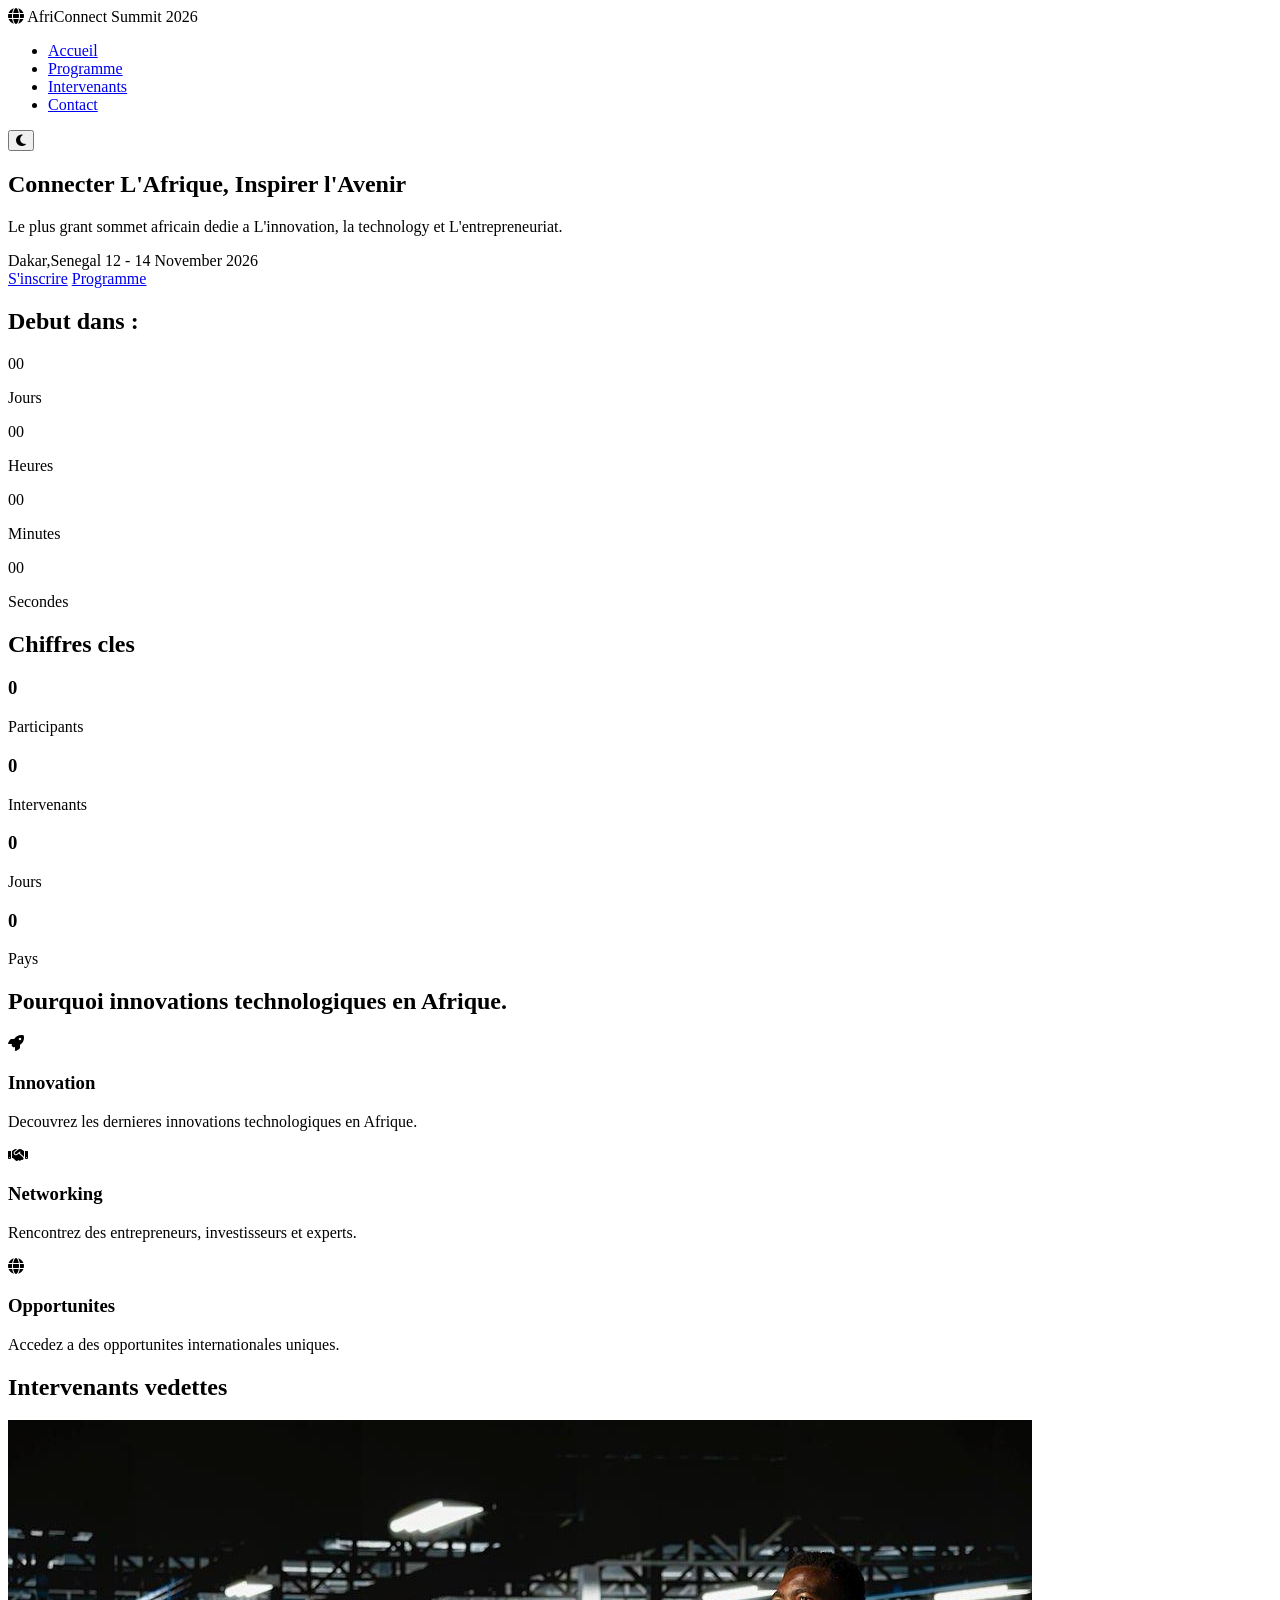
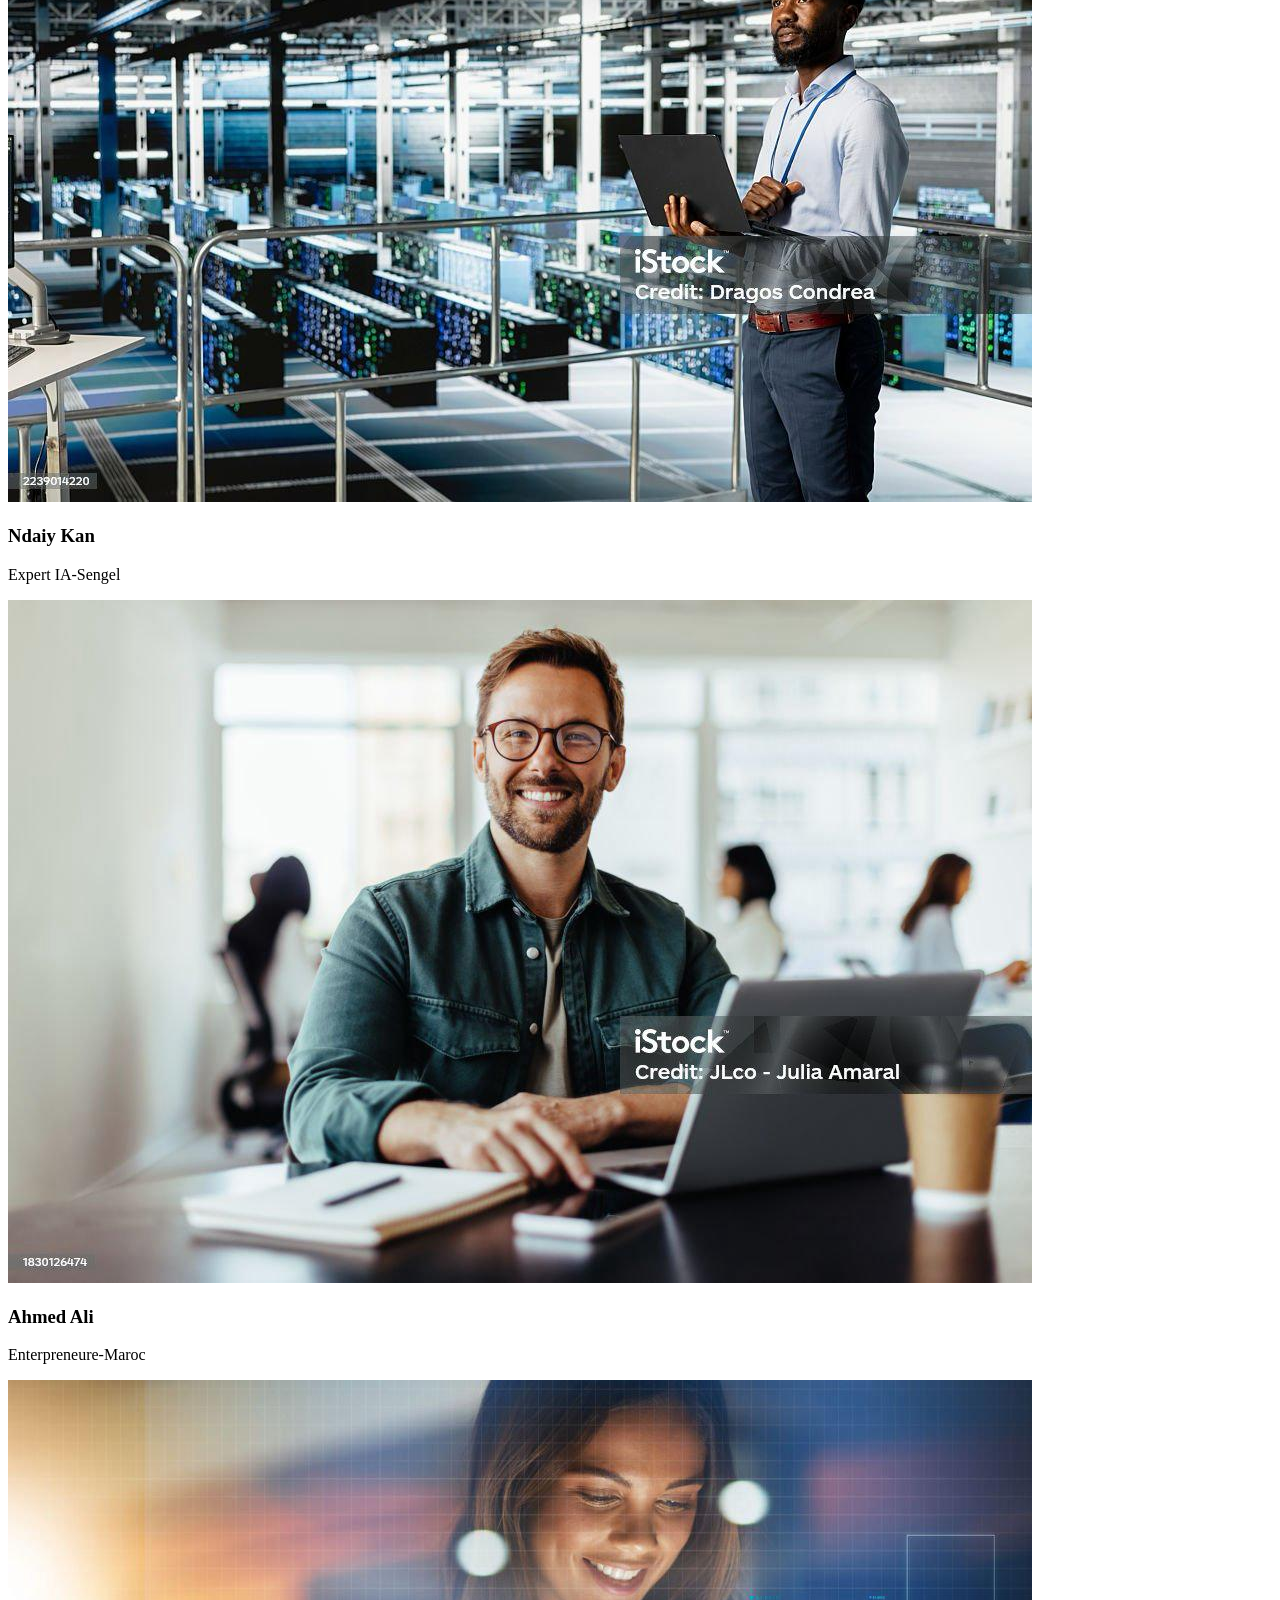
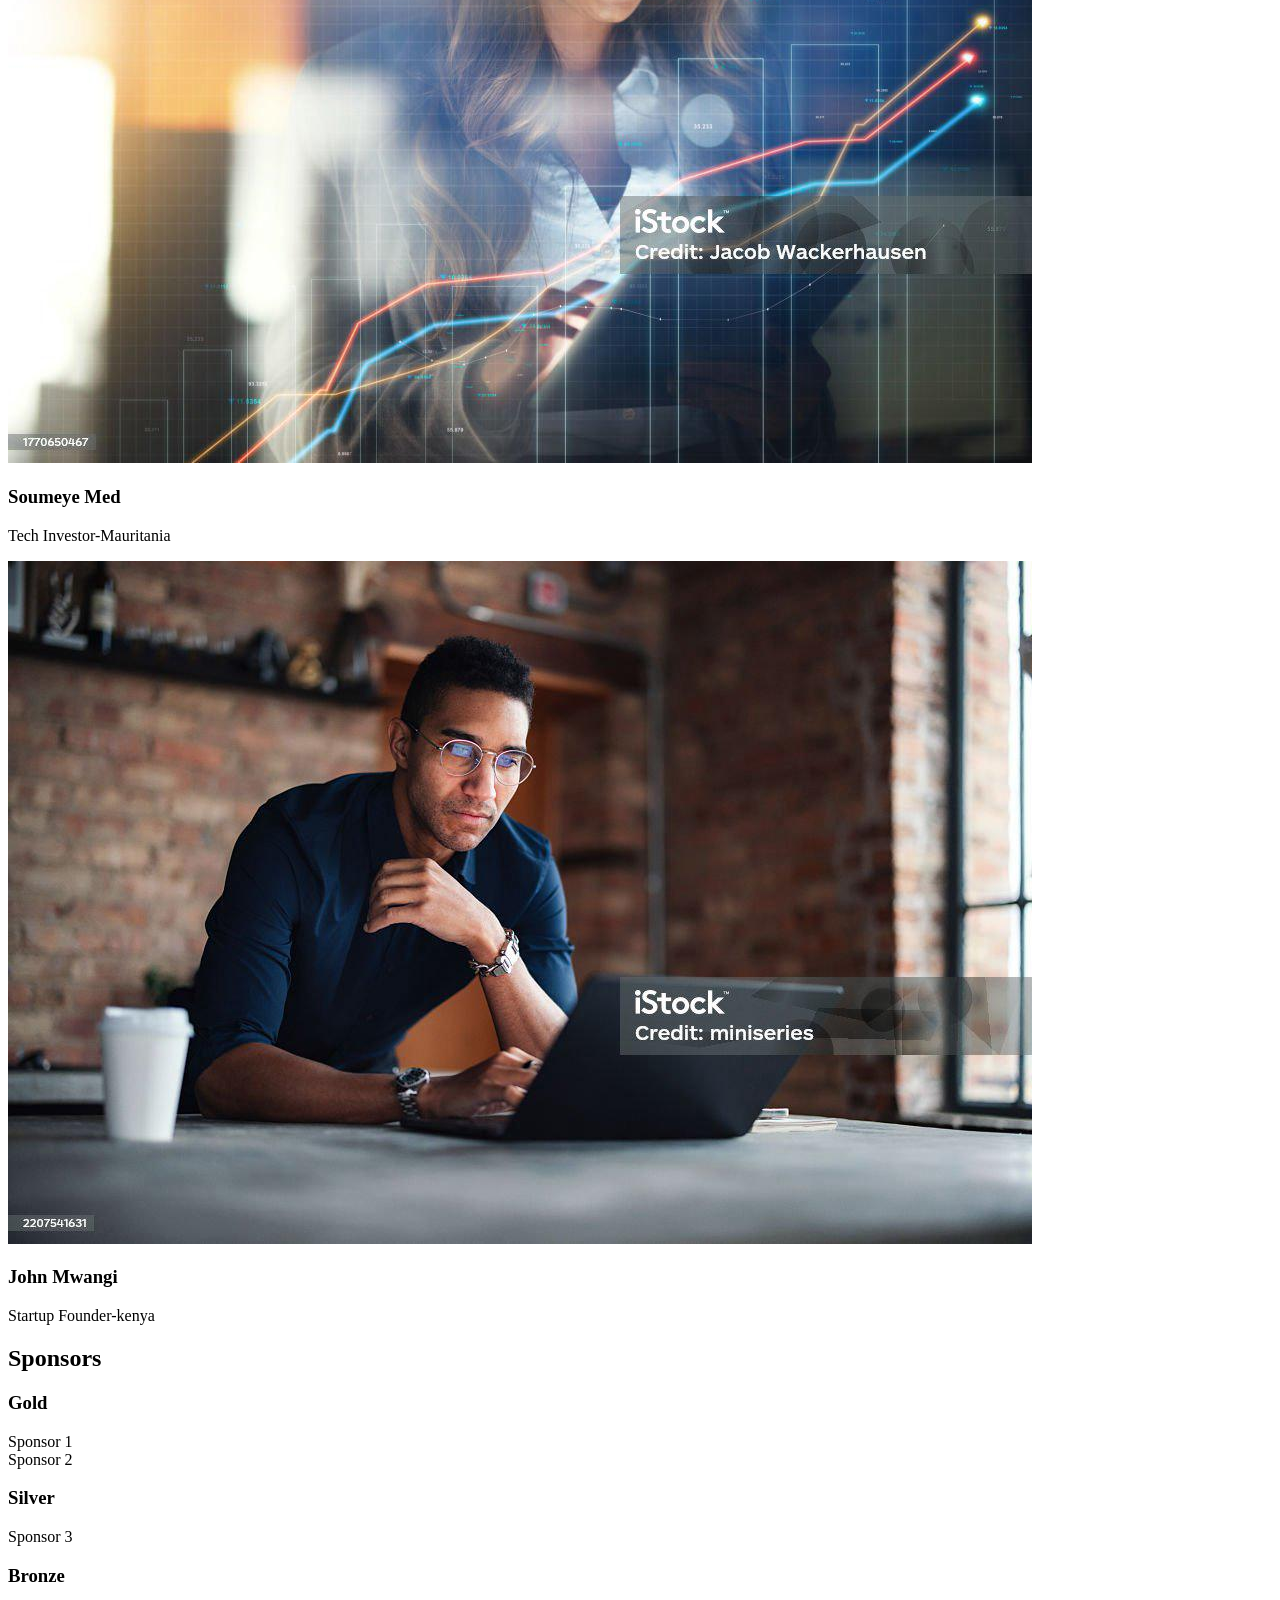
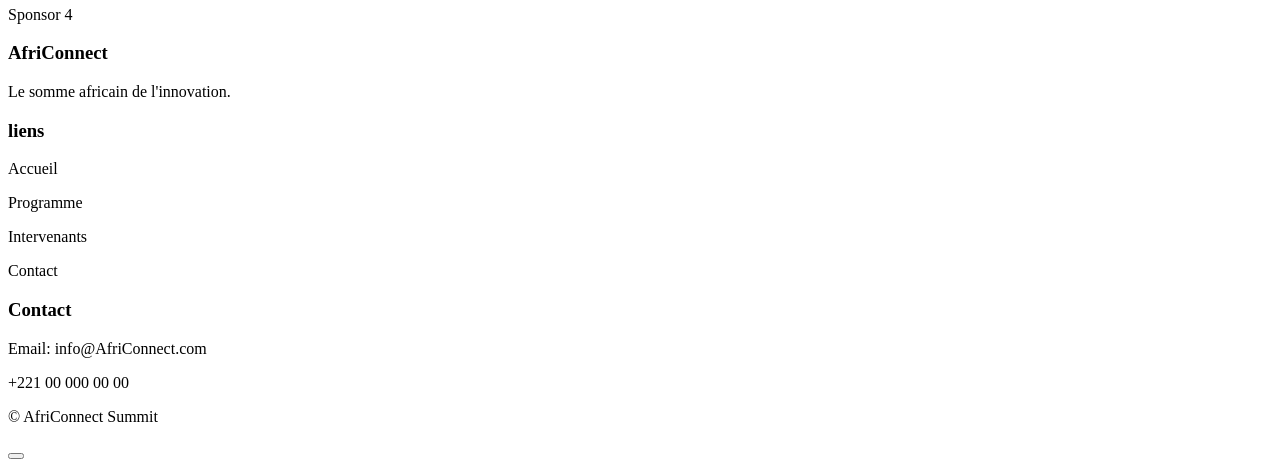
==== index.html @ eec5b4ad "Ajout des structuresH HTML sur les pages" ====
<!DOCTYPE html>
<html lang="en">
<head>
    <meta charset="UTF-8">
    <meta name="viewport" content="width=device-width, initial-scale=1.0">
    <title>AfriConnect Summit 2026</title>

    <link href="https://fonts.googleapis.com/css2?family=Poppins:wght@600&family=Roboto&display=swap" rel="stylesheet">
    <link href="https://cdnjs.cloudflare.com/ajax/libs/font-awesome/6.5.0/css/all.min.css" rel="stylesheet">
    <!-- Votre feuille de style personnelle-->
    <link rel="stylesheet" href="css/style.css">
</head>
<body>
    <header>
        <nav class="navbar">
            <div class="logo">
                <i class="fa-solid fa-globe"></i>
                <span>AfriConnect Summit 2026</span>
            </div>
            <ul class="nav" id="lieu">
                <li><a href="index.html" class="active"> Accueil</a></li>
                <li><a href="programme.html" >Programme</a></li>
                <li><a href="intervenants.html">Intervenants</a></li>
                <li><a href="contact.html" >Contact</a></li>
            </ul>
            <div class="right">
                <button id="theme">
                    <i class="fa-solid fa-moon"></i>
                </button>
                <div class="humberger" id="humberger">
                    <span></span>
                    <span></span>
                    <span></span>
                </div>
            </div>

        </nav>
    </header>
    <section class="hero">
        <div class="heroc">
            <h1>Connecter L'Afrique,
                Inspirer l'Avenir
            </h1>
            <p>
                Le plus grant sommet africain dedie a 
                L'innovation, la technology et 
                L'entrepreneuriat.
            </p>
            <div class="event">
                <span>
                    <i class="fa- solid fa-location-dot"></i>
                    Dakar,Senegal
                </span>
                <span>
                    <i class="fa- solid fa-calendar-days"></i>
                    12 - 14 November 2026
                </span>

            </div>
            <div class="button">
              <a href="contact.html">S'inscrire</a>
              <a href="programme.html">Programme</a>
            </div>
        </div>
        <div class="count">
            <h2>Debut dans :</h2>
            <div class="time">
                <div>
                    <span id="days">00</span>
                    <p>Jours</p>
                </div>
                <div>
                    <span id="hours">00</span>
                    <p>Heures</p>
                </div>
                <div>
                    <span id="minutes">00</span>
                    <p>Minutes</p>
                </div>
                <div>
                    <span id="seconds">00</span>
                    <p>Secondes</p>
                </div>

            </div>

        </div>
    </section>
    <section class="stats">
        <h2>Chiffres cles</h2>
        <div class="stats-grid">
            <div>
                <h3 class="counter" data-target="1200">0</h3>
                <p>Participants</p>
            </div>
            <div>
                <h3 class="counter" data-target="48">0</h3>
                <p>Intervenants</p>
            </div>
            <div>
                <h3 class="counter" data-target="3">0</h3>
                <p>Jours</p>
            </div>
            <div>
                <h3 class="counter" data-target="12">0</h3>
                <p>Pays</p>
            </div>
        </div>
    </section>    
    <section class="pourquoi">
            <h2 class="titre">Pourquoi innovations technologiques en Afrique.</h2>

            <div class="container p">
                <div class="box">
                    <i class="fa-solid fa-rocket"></i>
                    <h3>Innovation</h3>
                    <p>Decouvrez les dernieres innovations technologiques en Afrique.</p>
                </div>
                 <div class="box">
                    <i class="fa-solid fa-handshake"></i>
                    <h3>Networking</h3>
                    <p>Rencontrez des entrepreneurs, investisseurs et experts.</p>
                </div>
                 <div class="box">
                    <i class="fa-solid fa-globe"></i>
                    <h3>Opportunites</h3>
                    <p>Accedez a des opportunites internationales uniques.</p>
                </div>

            </div>

    </section>
    <section class="speakers">
            <h2 class="title">Intervenants vedettes</h2>
            <div class="grid">
                <div class="card">
                    <img src="images/IA Experts.jpeg" alt="IA">
                    <h3>Ndaiy Kan</h3>
                    <p>Expert IA-Sengel</p>
                </div>
                <div class="card">
                    <img src="images/enterpreneur.jpeg" alt="enterpreneur">
                    <h3>Ahmed Ali</h3>
                    <p>Enterpreneure-Maroc</p>
                </div>
                <div class="card">
                    <img src="images/Tech investor. jpeg.jpeg" alt="tech">
                    <h3>Soumeye Med</h3>
                    <p>Tech Investor-Mauritania</p>
                </div>
                <div class="card">
                    <img src="images/Startup founder.jpeg" alt="Startup">
                    <h3>John Mwangi</h3>
                    <p>Startup Founder-kenya</p>
                </div>
            </div>
            <a href="intervenants.html" class="btn"></a>

    </section>
    <section class="sponsors">
        <h2>Sponsors</h2>
        <div class="gold">
            <h3>Gold</h3>
            <div class="sbox">Sponsor 1</div>
            <div class="sbox">Sponsor 2</div>
        </div>
        <div class="silver">
            <h3>Silver</h3>
            <div class="sbox">Sponsor 3</div>
        </div>
        <div class="bronze">
            <h3>Bronze</h3>
            <div class="sbox">Sponsor 4</div>
        </div>

    </section>
    <footer class="footer">
        <div class="fContainer">

            <div>
                <h3>AfriConnect</h3>
                <p>Le somme africain de l'innovation.</p>
            </div>

            <div>
                <h3>liens</h3>
                <p>Accueil</p>
                <p>Programme</p>
                <p>Intervenants</p>
                <p>Contact</p>
            </div>
            <div>
                <h3>Contact</h3>
                <p>Email: info@AfriConnect.com</p>
                <p>+221 00 000 00 00</p>
            </div>
        </div>
        <p class="copyright">
             &copy;<span id="year"></span> AfriConnect Summit
        </p>
        <button id="topBtn"></button>

    </footer>

    
    <script src="js/main.js"></script>
</body>
</html>
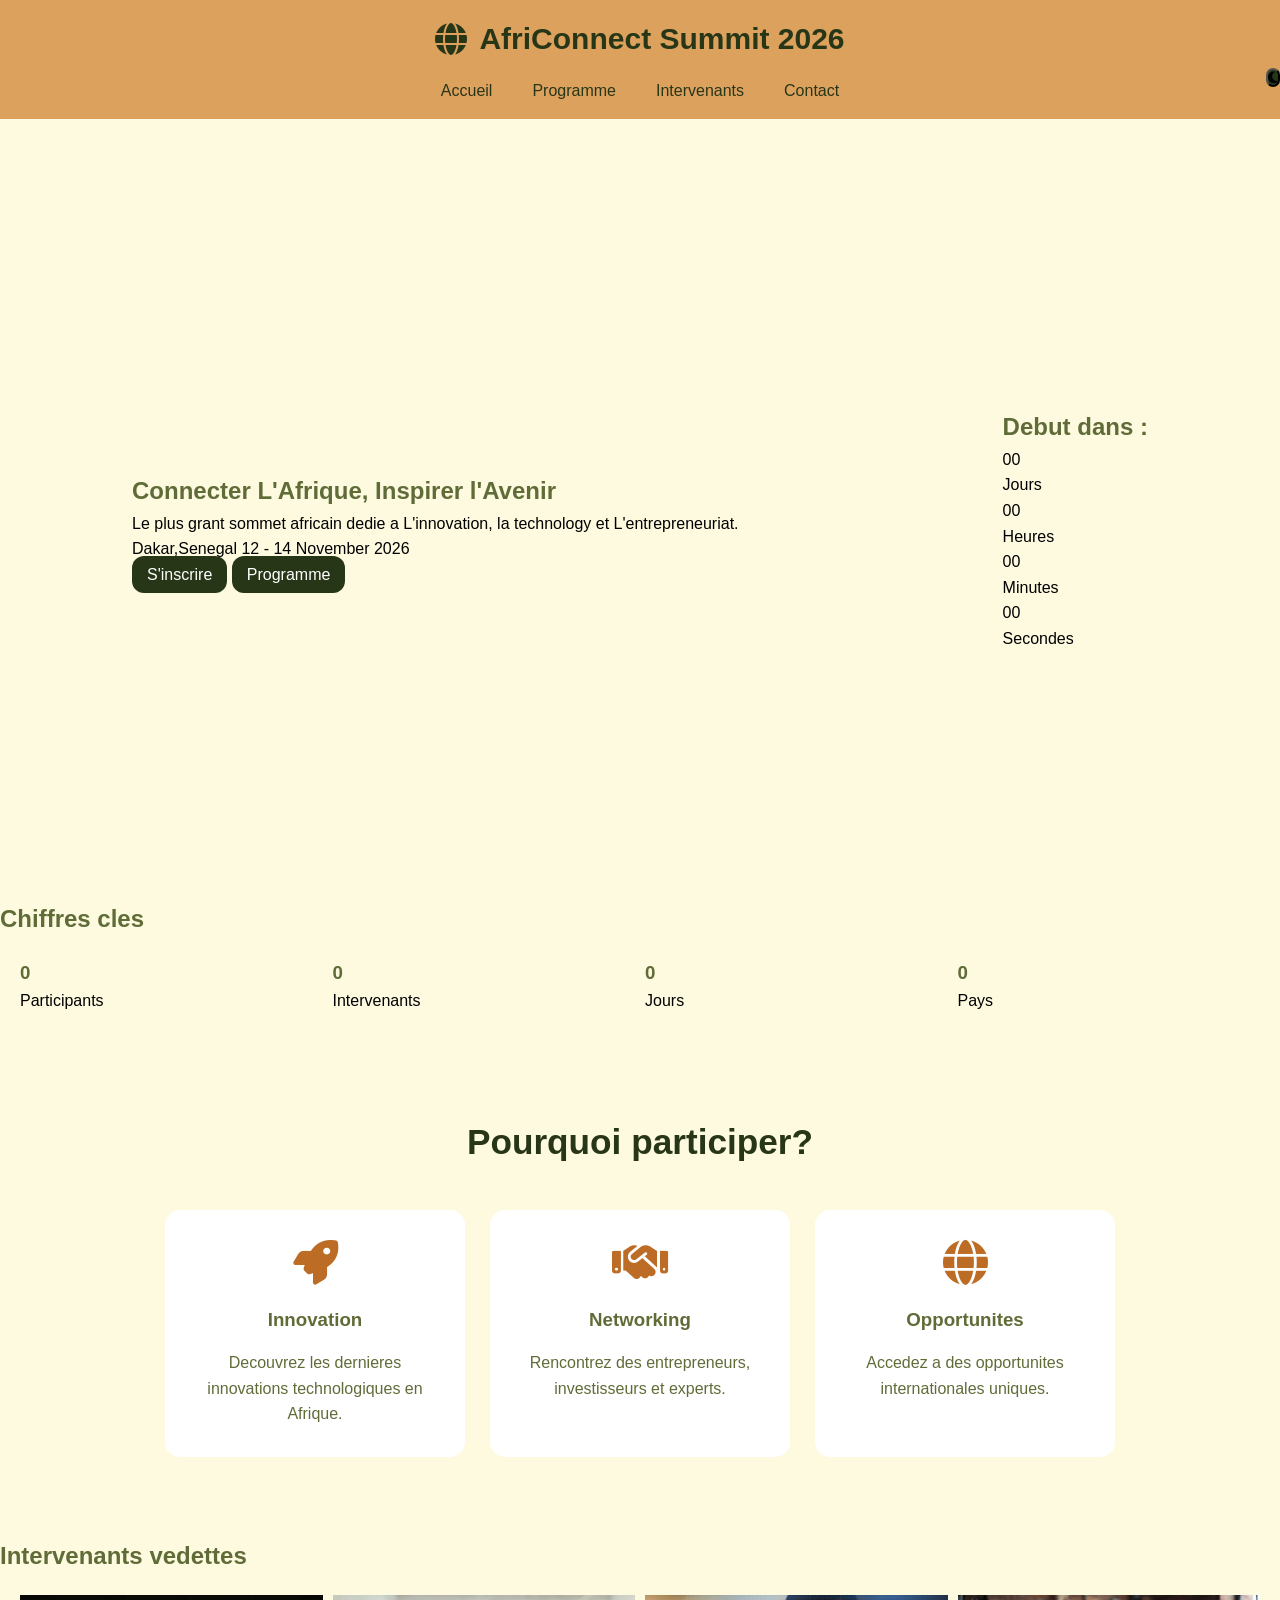
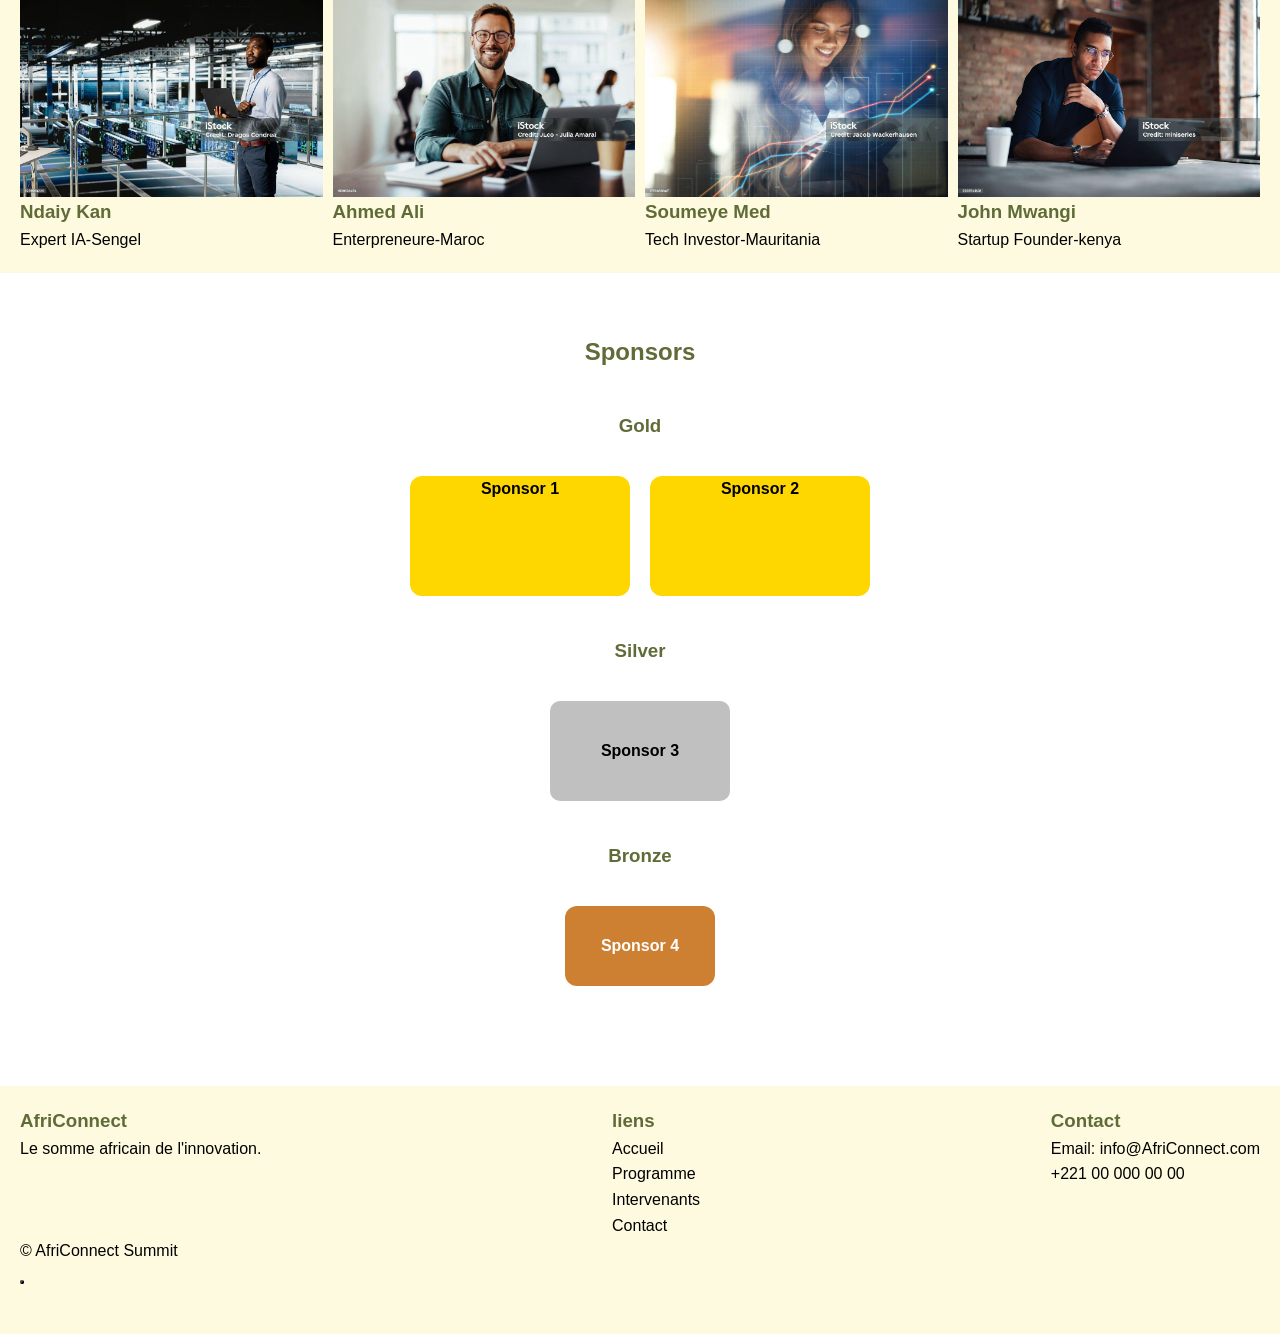
==== commit 6bf2d392: "Ajout CSS , flexbox et CSS grid layout" ====
--- a/index.html
+++ b/index.html
@@ -12,11 +12,11 @@
 </head>
 <body>
     <header>
+        <div class="logo">
+            <i class="fa-solid fa-globe"></i>
+            <span>AfriConnect Summit 2026</span>
+        </div>
         <nav class="navbar">
-            <div class="logo">
-                <i class="fa-solid fa-globe"></i>
-                <span>AfriConnect Summit 2026</span>
-            </div>
             <ul class="nav" id="lieu">
                 <li><a href="index.html" class="active"> Accueil</a></li>
                 <li><a href="programme.html" >Programme</a></li>
@@ -58,8 +58,8 @@
 
             </div>
             <div class="button">
-              <a href="contact.html">S'inscrire</a>
-              <a href="programme.html">Programme</a>
+              <a class="b" href="contact.html">S'inscrire</a>
+              <a class="b" href="programme.html">Programme</a>
             </div>
         </div>
         <div class="count">
@@ -108,9 +108,9 @@
         </div>
     </section>    
     <section class="pourquoi">
-            <h2 class="titre">Pourquoi innovations technologiques en Afrique.</h2>
-
-            <div class="container p">
+            <h2 class="titre">Pourquoi participer?</h2>
+
+            <div class="containerP">
                 <div class="box">
                     <i class="fa-solid fa-rocket"></i>
                     <h3>Innovation</h3>
@@ -131,7 +131,7 @@
 
     </section>
     <section class="speakers">
-            <h2 class="title">Intervenants vedettes</h2>
+            <h2>Intervenants vedettes</h2>
             <div class="grid">
                 <div class="card">
                     <img src="images/IA Experts.jpeg" alt="IA">
--- a/css/style.css
+++ b/css/style.css
@@ -0,0 +1,459 @@
+:root{
+    --primary-color : #606C38;
+    --secondary-color :#283618;
+    --accent-color : #DDA15E;
+    --accent-dark:#BC6C25;
+    --light-color: #FEFAE0;
+    --text-primary: #283618;
+    --text-secondary:#606C38;
+    
+    --title-font: 'Poppins', sans-serif;
+    --body-font:'Roboto', sans-serif;
+
+    --border-radius : 12px;
+    --transition: 0.3s ease;
+
+}
+*{
+    margin: 0;
+    padding: 0;
+    box-sizing: border-box;
+}
+
+body{
+    font-family: var(--body-font);
+    background-color: var(--light-color);
+    line-height: 1.6;
+
+}
+header{
+    top: 0;
+    left: 0;
+    width: 100%;
+    background:var(--accent-color) ;
+    position: fixed;
+    text-align: center;
+    padding: 15px 0;
+    z-index: 1000;
+
+}
+.logo{
+    display: flex;
+    justify-content: center;
+    align-items: center;
+    gap: 12px;
+    font-size: 30px;
+    font-weight: bold;
+    color: var(--secondary-color);
+    margin-bottom: 15px;
+
+}
+.logo i{
+    font-size: 2rem;
+}
+h1,h2,h3,h4{
+    font-family: var(--title-font);
+    color: var(--text-secondary);
+}
+a {
+    text-decoration: none;
+    color: inherit;
+}
+ul {
+    list-style: none;
+}
+img{
+    display: block;
+    max-width: 100%;
+}
+button{
+    cursor: pointer;
+    border-radius: var(--border-radius);
+    background-color: var(--secondary-color);
+    margin-bottom:30px ;
+}
+.navbar{
+    display: flex;
+    align-items: center;
+    justify-content: center;
+    margin-top: 10px;
+    background:var(--accent-color);
+}
+
+.nav{
+    display: flex;
+    justify-content: center;
+    align-items: center;
+    gap:40px;
+    list-style: none;
+    padding: 0px;
+    margin: 0;
+}
+.nav a{
+    text-decoration: none;
+    color: var(--secondary-color);
+    font-weight: 500;
+}
+.right{
+    position: absolute;
+    right: 0;
+}
+.buttonT{
+    margin-bottom: 30px;
+    display: flex;
+    gap: 20px;
+    border-radius: 10px;
+}
+.hero{
+    min-height: 100vh;
+    justify-content: space-around;
+    display: flex;
+    align-items: center;
+    padding-top: 160px;
+    background: var(--light-color);
+}
+.button a{
+    padding: 10px 15px;
+    background: var(--secondary-color);
+    color: white;
+    gap: 20px;
+    text-decoration: none;
+    border-radius: var(--border-radius);
+}
+.b{
+    margin-top: 25px;
+}
+.pourquoi{
+    padding: 80px 10%;
+    text-align: center;
+}
+.pourquoi h2{
+    color: #283618;
+    font-size: 2.2rem;
+    margin-bottom: 40px;
+}
+.pourquoi .containerP{
+    display: flex;
+    justify-content: center;
+    gap: 25px;
+    flex-wrap: nowrap;
+    margin-top: 40px;
+
+}
+.box{
+    width: 300px;
+    padding: 30px;
+    background: white;
+    border-radius: 15px;
+}
+.box i{
+    font-size: 45px;
+    color: var(--accent-dark);
+    margin-bottom: 20px;
+}
+.box h3{
+    margin-bottom: 15px;
+}
+.box p {
+    line-height: 1.6;
+    color:var(--text-secondary);
+}
+.sponsors{
+    padding: 60px 10%;
+    text-align: center;
+    background: white;
+}
+.sponsors h2{
+    margin-bottom: 40px;
+}
+.gold,
+.silver,
+.bronze{
+    display: flex;
+    justify-content: center;
+    align-items: center;
+    gap: 20px;
+    flex-wrap: wrap;
+    margin-bottom: 40px;
+}
+.gold h3, .silver h3, .bronze h3{
+    width: 100%;
+    margin-bottom: 15px;
+}
+.gold .sbox{
+    width: 220px;
+    height: 120px;
+    background-color: gold;
+    display: flex;
+    justify-content: center;
+    align-self: center;
+    border-radius: var(--border-radius);
+    font-weight: bold;
+}
+.silver .sbox{
+    width: 180px;
+    height: 100px;
+    background: silver;
+    display: flex;
+    justify-content: center;
+    align-items: center;
+    border-radius: 10px;
+    font-weight: bold;
+}
+.bronze .sbox{
+    width: 150px;
+    height: 80px;
+    background: #cd7f32;
+    display: flex;
+    justify-content: center;
+    color: white;
+    align-items: center;
+    border-radius: var(--border-radius);
+    font-weight: bold;
+
+}
+.stats-grid{
+    display: grid;
+    grid-template-columns: repeat(4,1fr);
+    gap: 10px;
+    padding: 20px;
+}
+.grid{
+    display: grid;
+    grid-template-columns: repeat(4,1fr);
+    gap: 10px;
+    padding: 20px;
+}
+
+.footer {
+    background-color: var(--light-color);
+    padding: 20px;
+}
+.fContainer {
+    display: flex;
+    justify-content: space-between;
+}
+/*programme*/
+.Hero-I{
+    height: 300px;
+    background-color: var(--light-color);
+    background-size: cover;
+    background-position: center;
+    display: flex;
+    flex-direction: column;
+    justify-content: center;
+    align-items: center;
+    margin-top: 20px;
+}
+.Hero-I h1{
+    font-size: 50px;
+    margin-bottom: 15px;
+}
+.Hero-I a {
+    color: var(--accent-dark);
+    text-decoration: none;
+}
+.Programme{
+    padding: 60px 8%;
+}
+.tabs{
+    display: flex;
+    justify-content: center;
+    gap: 20px;
+    margin: 30px 0;
+}
+.tab{
+    padding: 12px 30px;
+    border: none;
+    cursor: pointer;
+    background: var(--primary-color);
+    border-radius: 25px;
+}
+.tab.active{
+    
+
+}
+.planning.active{
+    display: block;
+}
+
+table{
+    width: 100%;
+    border-collapse: collapse;
+    margin-top: 30px;
+}
+
+th{
+    background-color: var(--accent-dark);
+}
+td,th{
+    padding: 15px;
+    border: 1px solid #ddd;
+    text-align: center;
+}
+.themes{
+    padding: 60px 8%;
+    background: var(--primary-color);
+}
+
+.theme-grid{
+    display: grid;
+    grid-template-columns: repeat(4,1fr);
+    gap: 25px;
+}
+.theme-card{
+    background: white;
+    padding: 30px;
+    text-align: center;
+}
+.icon{
+    font-size: 40px;
+}
+
+/* intevenants*/
+.filter{
+    text-align: center;
+    margin: 40px 0;
+}
+.btn-filtre{
+    padding: 12px 25px;
+    margin: 5px;
+    border:none ;
+    cursor: pointer;
+    border-radius: 20px;
+}
+.btn-filtre{
+    background: var(--primary-color);
+    color: white;
+}
+.intervenants{
+    width: 90%;
+    margin: auto;
+    display: grid;
+    grid-template-columns: repeat(3,1fr);
+    gap: 30px;
+}
+
+.card-intervenant{
+    background: white;
+    text-align: center;
+    padding: 25px;
+    border-radius: 15px;
+}
+.card-intervenant img{
+    width: 120px;
+    height: 120px;
+    border-radius: 50%;
+    object-fit: cover;
+}
+.card-intervenant span{
+    color: var(--accent-dark);
+}
+/* Contact*/
+.contact{
+    padding: 60px 8%;
+}
+.contact-container{
+    display: flex;
+    gap: 40px;
+    align-items: flex-start;
+}
+.form-box,
+.info-box{
+    flex: 1;
+    background-color: var(--primary-color);
+    padding: 30px;
+    border-radius: 15px;
+}
+.form-group{
+    margin-bottom: 20px;
+}
+.form-group label {
+    display: block;
+    margin-bottom: 8px;
+    font-weight: bold;
+}
+.form-group input,
+.form-group select,
+.form-group textarea {
+    width: 100%;
+    padding: 12px;
+    border: 1px solid #ccc;
+    border-radius: 8px;
+    font-size: 15px;
+}
+
+textarea {
+    height: 120px;
+    resize: none;
+}
+.error {
+    color: red;
+    font-size: 13px;
+    display: block;
+    margin-top: 5px;
+}
+
+.form-box button{
+    background: var(--light-color);
+    color: white;
+    border: none;
+    padding: 14px 30px;
+    border-radius: 25px;
+    cursor: pointer;
+    font-size: 16px;
+}
+
+#success {
+    margin-top: 15px;
+    font-weight: bold;
+}
+/* informations*/
+.info-box p{
+    margin: 20px 0;
+    font-size: 16px;
+}
+.info-box i {
+    margin-right: 10px;
+    color: var(--primary-color);
+}
+.faq {
+    padding: 60px 8%;
+}
+.faq h2{
+    text-align: center;
+    margin-bottom: 30px;
+}
+.faq-item{
+    margin-bottom: 15px;
+    border-radius: 10px;
+    overflow: hidden;
+}
+.faq-item input{
+    display: none;
+}
+.faq-item label{
+    display: block;
+    background: var(--light-color);
+    padding: 15px;
+    cursor: pointer;
+}
+.reponse{
+    min-height: 0;
+    overflow: hidden;
+    background: ;
+    padding: 0 15px;
+}
+.reponse p{
+    padding: 15px 0;
+}
+.map{
+    padding: 50px 8%;
+    text-align: center;
+}
+.map iframe{
+    width: 100%;
+    height: 400px;
+    border: 0;
+    border-radius: 15px;
+}
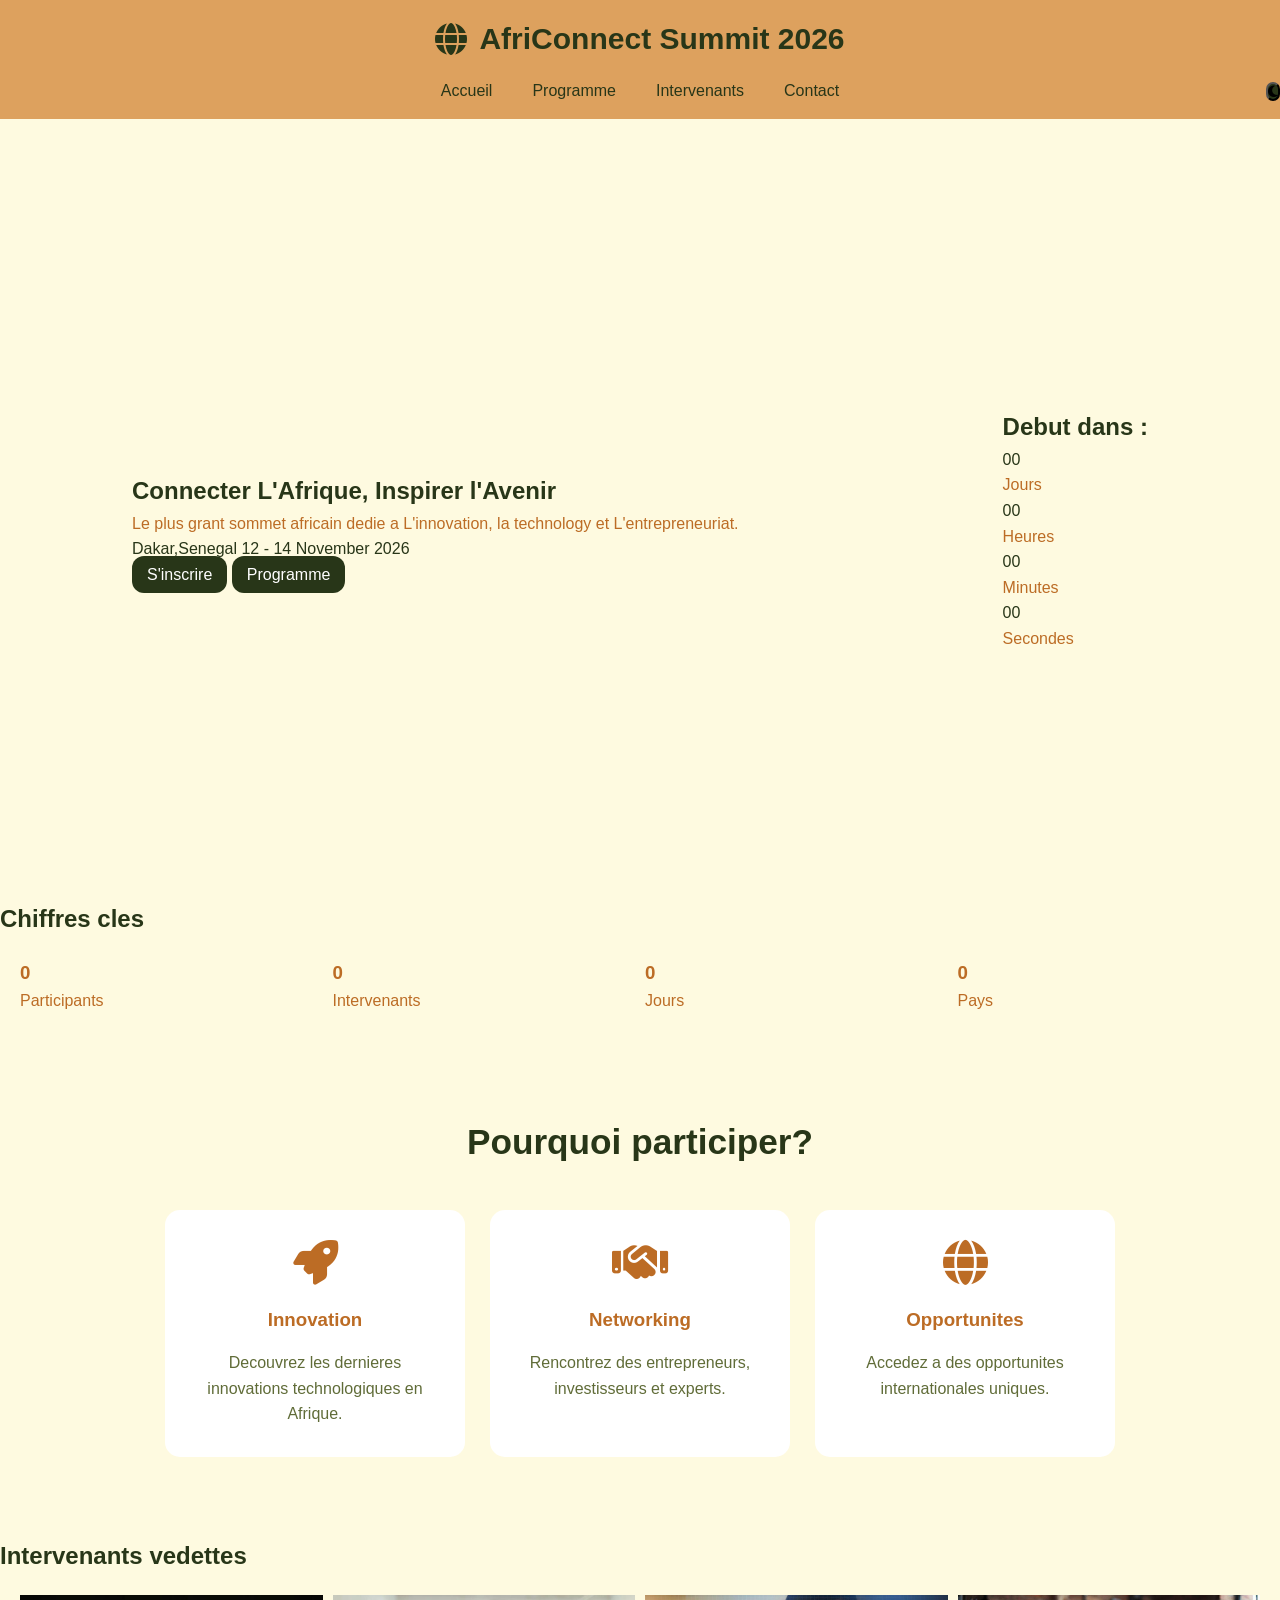
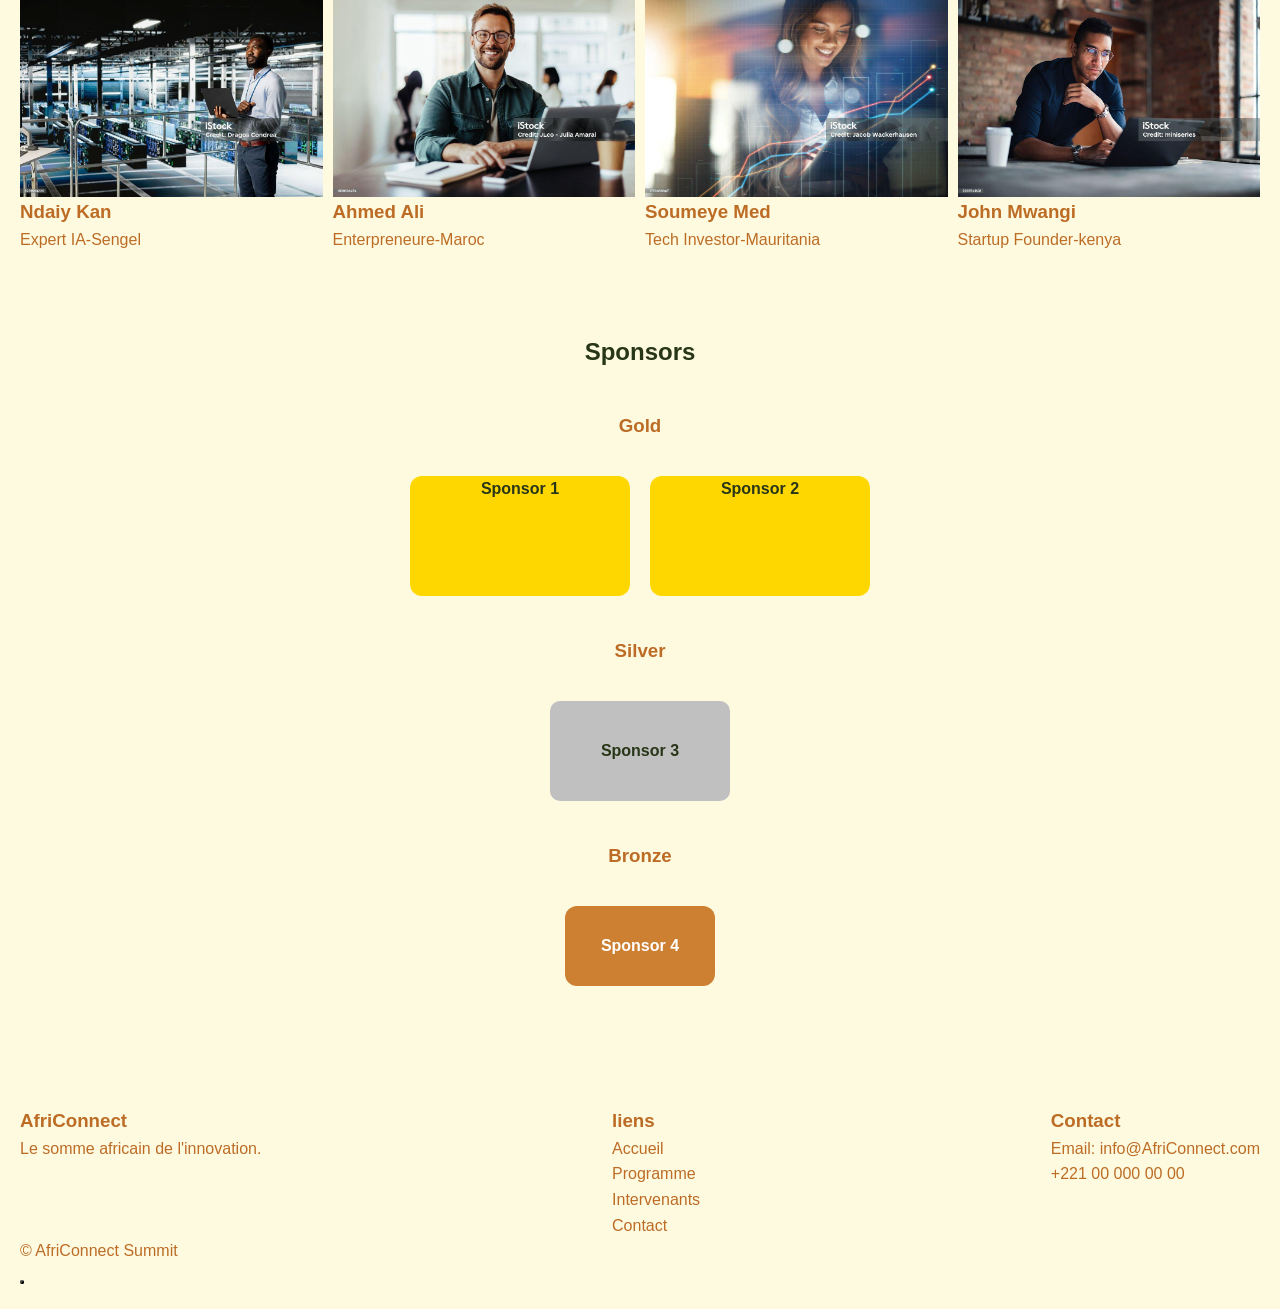
==== commit b39dbd77: "JS: dark/light mode, navbar dynamique, animations(fade-in, slide-in et zoom-in)." ====
--- a/index.html
+++ b/index.html
@@ -36,7 +36,7 @@
 
         </nav>
     </header>
-    <section class="hero">
+    <section class="hero reveal fade-in">
         <div class="heroc">
             <h1>Connecter L'Afrique,
                 Inspirer l'Avenir
@@ -86,7 +86,7 @@
 
         </div>
     </section>
-    <section class="stats">
+    <section class="stats reveal slide-in">
         <h2>Chiffres cles</h2>
         <div class="stats-grid">
             <div>
@@ -203,6 +203,6 @@
     </footer>
 
     
-    <script src="js/main.js"></script>
+    <script src="JS/main.js"></script>
 </body>
 </html>
--- a/css/style.css
+++ b/css/style.css
@@ -6,6 +6,10 @@
     --light-color: #FEFAE0;
     --text-primary: #283618;
     --text-secondary:#606C38;
+    --background-color:#FEFAE0;
+    --text-color:#283618;
+    --card-color:#ffffff;
+    --card-text:#283617;
     
     --title-font: 'Poppins', sans-serif;
     --body-font:'Roboto', sans-serif;
@@ -13,6 +17,12 @@
     --border-radius : 12px;
     --transition: 0.3s ease;
 
+}
+/*dark light*/
+[data-theme="dark"] {
+    --background-color:#1b1b1b;
+    --text-color:#FEFAE0;
+    --card-text:#283617;
 }
 *{
     margin: 0;
@@ -22,7 +32,8 @@
 
 body{
     font-family: var(--body-font);
-    background-color: var(--light-color);
+    background-color: var(--background-color);
+    color: var(--text-color);
     line-height: 1.6;
 
 }
@@ -53,7 +64,7 @@
 }
 h1,h2,h3,h4{
     font-family: var(--title-font);
-    color: var(--text-secondary);
+    color: var(--text-color);
 }
 a {
     text-decoration: none;
@@ -70,7 +81,6 @@
     cursor: pointer;
     border-radius: var(--border-radius);
     background-color: var(--secondary-color);
-    margin-bottom:30px ;
 }
 .navbar{
     display: flex;
@@ -110,7 +120,7 @@
     display: flex;
     align-items: center;
     padding-top: 160px;
-    background: var(--light-color);
+    background: var(--background-color);
 }
 .button a{
     padding: 10px 15px;
@@ -161,7 +171,7 @@
 .sponsors{
     padding: 60px 10%;
     text-align: center;
-    background: white;
+    background: var(--background-color);
 }
 .sponsors h2{
     margin-bottom: 40px;
@@ -226,7 +236,7 @@
 }
 
 .footer {
-    background-color: var(--light-color);
+    background-color: var(--background-color);
     padding: 20px;
 }
 .fContainer {
@@ -235,6 +245,7 @@
 }
 /*programme*/
 .Hero-I{
+    background-image: url("../images/team\ 2\ .jpeg");
     height: 300px;
     background-color: var(--light-color);
     background-size: cover;
@@ -270,9 +281,10 @@
     border-radius: 25px;
 }
 .tab.active{
-    
-
-}
+    background: var(--light-color);
+    color: white;
+}
+
 .planning.active{
     display: block;
 }
@@ -281,19 +293,35 @@
     width: 100%;
     border-collapse: collapse;
     margin-top: 30px;
+    border-radius: 15px;
+    overflow: hidden;
+    box-shadow: 0 10px 25px rgba(0, 0, 0, 0.1);
 }
 
 th{
     background-color: var(--accent-dark);
+}
+td{
+    transition: 0.3s ease;
 }
 td,th{
     padding: 15px;
     border: 1px solid #ddd;
     text-align: center;
 }
+tr{
+    transition: 0.3s ease;
+}
+tr:hover{
+    transform: scale(1.02);
+    box-shadow: 0 5px 15px rgba(0, 0, 0, 0.15);
+}
 .themes{
     padding: 60px 8%;
     background: var(--primary-color);
+}
+tr:last-child td{
+    border-bottom: none;
 }
 
 .theme-grid{
@@ -302,9 +330,10 @@
     gap: 25px;
 }
 .theme-card{
-    background: white;
+    background: var(--card-color);
     padding: 30px;
     text-align: center;
+    border-radius: var(--border-radius);
 }
 .icon{
     font-size: 40px;
@@ -335,10 +364,13 @@
 }
 
 .card-intervenant{
-    background: white;
+    background: var(--card-color);
     text-align: center;
     padding: 25px;
     border-radius: 15px;
+}
+.card-intervenant h3 span p{
+    background-color: var(--card-text);
 }
 .card-intervenant img{
     width: 120px;
@@ -346,7 +378,7 @@
     border-radius: 50%;
     object-fit: cover;
 }
-.card-intervenant span{
+.card-intervenant span, h3,p{
     color: var(--accent-dark);
 }
 /* Contact*/
@@ -396,7 +428,7 @@
 
 .form-box button{
     background: var(--light-color);
-    color: white;
+    color: var(--secondary-color);
     border: none;
     padding: 14px 30px;
     border-radius: 25px;
@@ -434,14 +466,13 @@
 }
 .faq-item label{
     display: block;
-    background: var(--light-color);
+    color: var(--text-color);
     padding: 15px;
     cursor: pointer;
 }
 .reponse{
     min-height: 0;
     overflow: hidden;
-    background: ;
     padding: 0 15px;
 }
 .reponse p{
@@ -456,4 +487,191 @@
     height: 400px;
     border: 0;
     border-radius: 15px;
+}
+/*effect hover*/
+.card,
+.sbox,
+.box,
+.card-intervenant{
+    transition: transform 0.3s ease, box-shadow 0.3s ease;
+}
+
+.card:hover,
+.sbox:hover,
+.box:hover,
+.card-intervenant:hover {
+    transform: translateY(-10px);
+    box-shadow: 0 10px 25px var(--accent-dark);
+}
+.theme-card{
+     transition: transform 0.3s ease, box-shadow 0.3s ease;
+}
+.theme-card:hover{
+    transform: translateY(-10px);
+    box-shadow: 0 10px 25px var(--accent-dark);
+}
+nav a {
+    transition: var(--light-color) 0.3s ease;
+}
+nav a :hover {
+    color: var(--light-color);
+}
+.b,
+button,
+.btn-filtre{
+    transition: 0.3s ease;
+}
+.b:hover,
+button:hover,
+.btn-filtre:hover{
+    background: var(--accent-color);
+    transform: scale(1.05);
+}
+/*responsive design*/
+/*mobile*/
+@media (max-width:768px) {
+    header{
+        flex-direction: column;
+        text-align: center;
+    }
+    nav ul{
+        flex-direction: column;
+        gap: 15px;
+    }
+    .hero h1{
+        font-size:2rem ;
+    }
+    .hero p{
+        font-size: 1rem;
+    }
+    .containerP,
+    .grid,
+    .box,
+    .gold,
+    .silver,
+    .bronze,
+    .speakers,
+    .theme-card{
+        display: flex;
+        flex-direction: column;
+        align-items: center;
+    }
+    .theme-grid{
+        grid-template-columns: 1fr;
+    }
+    .intervenants{
+         grid-template-columns: 2fr;
+    }
+    .box,
+    .card{
+        width: 90%;
+    }
+    .sbox,
+    .grid,
+    .pourquoi{
+        width: 90%;
+    }
+    table{
+        display: block;
+        overflow-x: auto;
+        white-space: nowrap;
+    }
+    .contact-container{
+        flex-direction: column;
+    }
+    img{
+        max-width: 100%;
+        height: auto;
+    }
+}
+/*tablette*/
+@media (min-width: 769px) and (max-width: 1024px) {
+    .grid{
+        grid-template-columns: repeat(2,1fr);
+        gap: 35px;
+    }
+    .card{
+        padding: 20px;
+    }
+    .card img{
+        margin-bottom: 15px;
+    }
+    .gold,
+    .silver,
+    .bronze{
+        display: flex;
+        justify-content: center;
+        gap: 20px;
+        flex-wrap: wrap;
+    }
+    .theme-grid{
+        grid-template-columns: 2fr;
+    }
+    .sbox{
+        width: 250px;
+    }
+    .hero h1{
+        font-size: 2.5rem;
+    }
+
+}
+/* scroll*/
+.navbar{
+    transition: 0.3s ease;
+}
+.navbar.scrolled{
+    background: rgba(255,255,255,0.95);
+    box-shadow: 0 4px 15px rgba(0, 0, 0, 0.2);
+}
+.navbar.scrolled a{
+    color: #333;
+}
+/*humberger*/
+.hamburger{
+    display: none;
+    flex-direction: column;
+    gap: 5px;
+    cursor: pointer;
+}
+.humberger span{
+    width: 30px;
+    height: 3px;
+    background: black;
+    transition: 0.3s;
+}
+/*mobile*/
+@media (max-width:768px){
+    .nav{
+        display: none;
+        flex-direction: column;
+    }
+    .humberger{
+        display: flex;
+        flex-direction: column;
+        gap: 5px;
+        cursor: pointer;
+    }
+    .nav.active{
+        display: flex;
+    }
+}
+.reveal{
+    opacity: 0;
+    transition: all 0.8s ease;
+}
+/* fade in */
+.fade-in {
+    transform: translateY(30px);
+}
+/* slide in*/
+.slide-in{
+    transform: translateX(-50px);
+}
+/* zoom-in*/
+.zoom-in{
+    transform: scale(0.8);
+}
+.reveal.active{
+    opacity: 1;
+    transform: translate(0) scale(1);
 }
